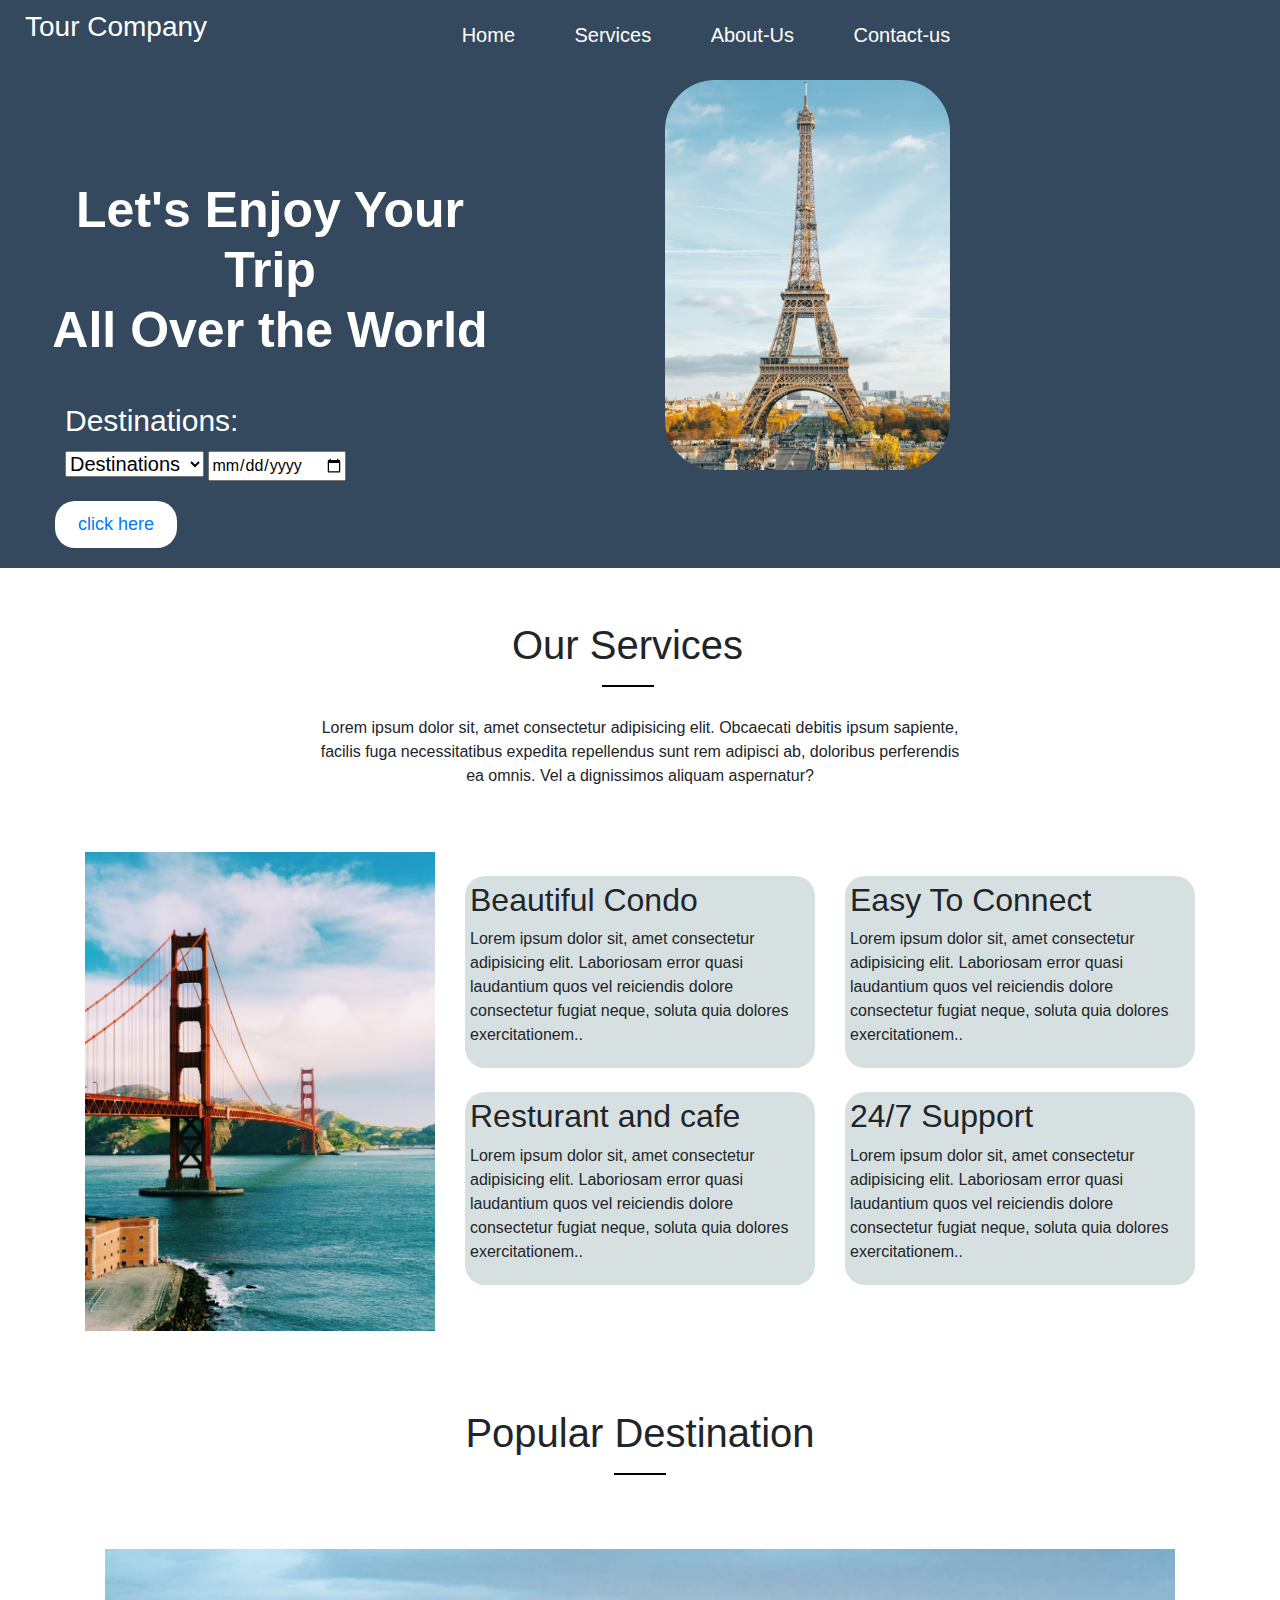
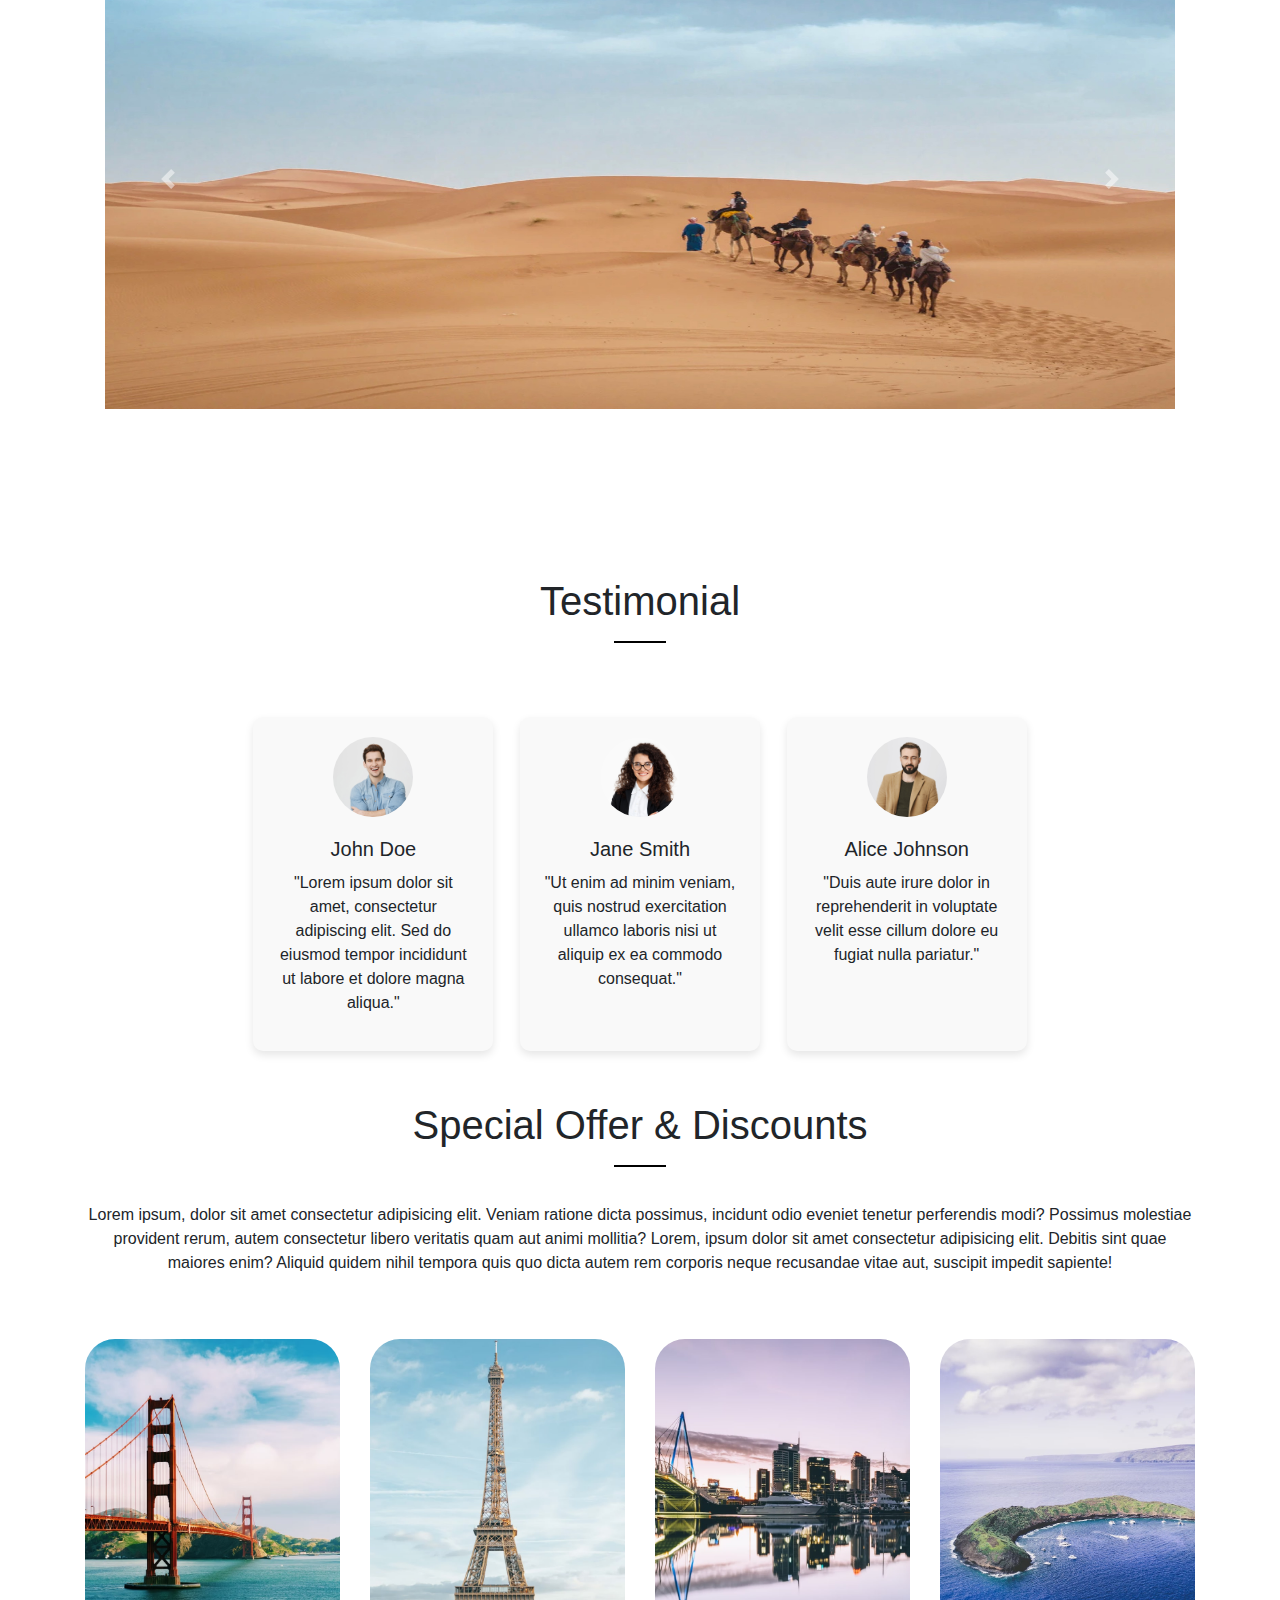
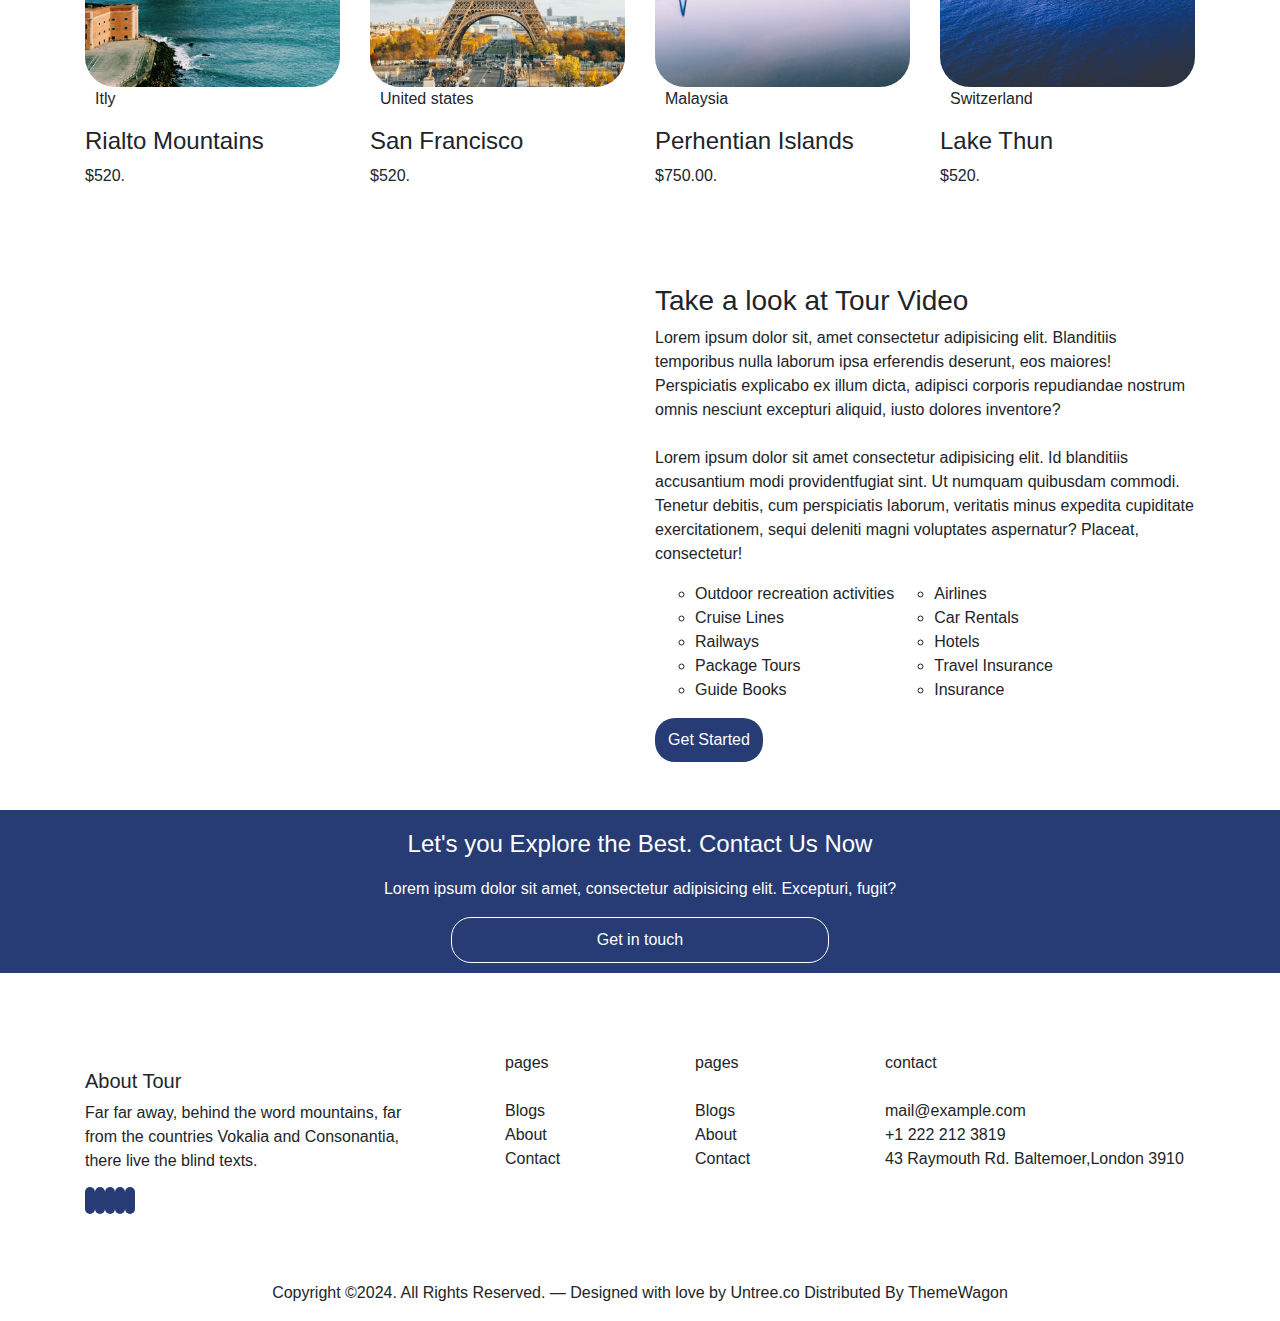
==== index.html @ 167f2012 "add new flies" ====
<!DOCTYPE html>
<html lang="en">
<head>
    <meta charset="UTF-8">
    <meta name="viewport" content="width=device-width, initial-scale=1.0">
    <link rel="stylesheet" href="https://cdnjs.cloudflare.com/ajax/libs/font-awesome/6.5.1/css/all.min.css" integrity="sha512-DTOQO9RWCH3ppGqcWaEA1BIZOC6xxalwEsw9c2QQeAIftl+Vegovlnee1c9QX4TctnWMn13TZye+giMm8e2LwA==" crossorigin="anonymous" referrerpolicy="no-referrer"/>
    <link rel="stylesheet" href="https://cdn.jsdelivr.net/npm/bootstrap@4.4.1/dist/css/bootstrap.min.css" integrity="sha384-Vkoo8x4CGsO3+Hhxv8T/Q5PaXtkKtu6ug5TOeNV6gBiFeWPGFN9MuhOf23Q9Ifjh" crossorigin="anonymous">
    <link rel="stylesheet" href="./style.css">
    <title>Tour Website</title>
</head>
<body>
 
    <div class="container-fluid" id="header">
        <div class="row">
            <div class="col-md-4"><h3 id="logo"><a href="./index.html">Tour Company</a></h3></div>
            <div class="col-md-8" id="sidemenu">
                <ul id="menu" >
                    <li><a href="./index.html">Home</a></li>
                    <li><a href="./services.html">Services</a></li>
                    <li><a href="./about-us.html">About-Us</a></li>
                    <li><a href="./contact-us.html">Contact-us</a></li>
                    <i class="fa-solid fa-xmark" onclick="closemenu()"></i>
                    
                </ul>
                <i class="fa-solid fa-bars" onclick="openmenu()"></i>
            </div>
        </div>
        <div class="row">
            <div class="col-md-6"> <h1 class="hero-text"><b>Let's Enjoy Your Trip <br> All Over the World</b></h1>
                <div class="select-text">   
              <label for="text">Destinations:</label> <br>
            <select id="place" name="place" size="1">
                <option value="Destinations">Destinations</option>
                <option value="United states">United states</option>
                <option value="Japan">Japan</option>
                <option value="Thailand">Thailand</option>
                <option value="China">China</option>
            </select> 
            <input type="date">
        </div>

      <button class="click-here"><a href="">click here</a></button>
            </div>
            <div class="col-md-6">
              <div class="img-hero"><img src="./images/hero-slider-2.jpg" alt="" width="50%"></div>
            </div>
        </div>
    </div>
    <!-- !!!...Html code for our services portion....!!! -->
    <div class="container mt-5">
        <div class="row mt-5 ">
            <div class="col-12"><h1 class="heading-services">Our Services <hr > </h1> </div>
        </div>
        <div class="row">
            <div class="col-12 para-services">
                <p>Lorem ipsum dolor sit, amet consectetur adipisicing elit. Obcaecati debitis ipsum sapiente, <br> facilis fuga necessitatibus expedita repellendus sunt rem adipisci ab, doloribus perferendis <br> ea omnis. Vel a dignissimos aliquam aspernatur?</p>
            </div>
        </div>
        <div class="row mt-5">
            <div class="col-md-4">
                <img src="./images/hero-slider-1.jpg" alt="" width="100%">
            </div>
            <div class="col-lg-4 col-md-4 ">
                <div id="box-services"  class="mt-4">
                    <i class="fa-solid fa-house"></i>
                    <h2>Beautiful Condo</h2>
                    <p class="box-para">Lorem ipsum dolor sit, amet consectetur adipisicing elit. Laboriosam error quasi laudantium quos vel reiciendis dolore consectetur fugiat neque, soluta quia dolores exercitationem..</p>
                </div>
                <div id="box-services" class="mt-4">
                    <i class="fa-solid fa-utensils"></i>
                    <h2>Resturant and cafe</h2>
                    <p class="box-para">Lorem ipsum dolor sit, amet consectetur adipisicing elit. Laboriosam error quasi laudantium quos vel reiciendis dolore consectetur fugiat neque, soluta quia dolores exercitationem..</p>
                </div>
               
            </div>
            <div class="col-lg-4 col-sm-2">
                <div id="box-services" class="mt-4">
                    <i class="fa-solid fa-envelope-open-text"></i>
                    <h2>Easy To Connect</h2>
                    <p class="box-para">Lorem ipsum dolor sit, amet consectetur adipisicing elit. Laboriosam error quasi laudantium quos vel reiciendis dolore consectetur fugiat neque, soluta quia dolores exercitationem..</p>
                </div>
                <div id="box-services" class="mt-4">
                    <i class="fa-solid fa-phone-volume"></i>
                    <h2>24/7 Support</h2>
                    <p class="box-para">Lorem ipsum dolor sit, amet consectetur adipisicing elit. Laboriosam error quasi laudantium quos vel reiciendis dolore consectetur fugiat neque, soluta quia dolores exercitationem..</p>
                </div>
            </div>
        </div>
    </div>
    <div class="container mt-5">
        <div class="row">
            <div class="col-12"><h1 id="destination-head"> Popular Destination <hr></h1></div>
        </div>
    </div>
    <div class="container">
        <div class="row " >
            <div class="col-md-12">
                <div id="carouselExampleControls" class="carousel slide" data-ride="carousel">
                    <div class="carousel-inner">
                      <div class="carousel-item active">
                        <img class="d-block w-100" src="./images/slider-1.jpg" alt="First slide">
                      </div>
                      <div class="carousel-item">
                        <img class="d-block w-100 " src="./images/slider-2.jpg" alt="Second slide">
                      </div>
                      <div class="carousel-item">
                        <img class="d-block  w-100" src="./images/slider-3.jpg" alt="Third slide">
                      </div>
                      <div class="carousel-item">
                        <img class="d-block  w-100" src="./images/slider-4.jpg" alt="fourth slide">
                      </div>
                      <div class="carousel-item">
                        <img class="d-block w-100" src="./images/slider-5.jpg" alt="fifth slide">
                      </div>
                      <a class="carousel-control-prev" href="#carouselExampleControls" role="button" data-slide="prev">
                        <span class="carousel-control-prev-icon" aria-hidden="true"></span>
                        <span class="sr-only">Previous</span>
                      </a>
                      <a class="carousel-control-next" href="#carouselExampleControls" role="button" data-slide="next">
                        <span class="carousel-control-next-icon" aria-hidden="true"></span>
                        <span class="sr-only">Next</span>
                      </a>
                    </div>
                   
                </div>
            </div>
        </div>
   </div>
        <!-- </div>
    </div> -->


    <div class="container mt-5">
        <div class="row">
            <h1 class="col-md-12 testimonial-head">Testimonial <hr></h1>
           
        </div>
    </div>
    <div class="container">
        <div class="row">
            <div class="col-md-12">
                <div class="testimonials">
                    <div class="testimonial">
                      <img src="./images/person_1.jpg" alt="Testimonial 1">
                      <h3>John Doe</h3>
                      <p>"Lorem ipsum dolor sit amet, consectetur adipiscing elit. Sed do eiusmod tempor incididunt ut labore et dolore magna aliqua."</p>
                    </div>
                    <div class="testimonial">
                      <img src="./images/person_2.jpg" alt="Testimonial 2">
                      <h3>Jane Smith</h3>
                      <p>"Ut enim ad minim veniam, quis nostrud exercitation ullamco laboris nisi ut aliquip ex ea commodo consequat."</p>
                    </div>
                    <div class="testimonial">
                      <img src="./images/person_3.jpg" alt="Testimonial 3">
                      <h3>Alice Johnson</h3>
                      <p>"Duis aute irure dolor in reprehenderit in voluptate velit esse cillum dolore eu fugiat nulla pariatur."</p>
                    </div>
                  </div>
            </div>
        </div>
    </div>
    <div class="container">
        <div class="row">
            <div class="col-md-12"><h1 class="special-head">Special Offer & Discounts <hr></h1></div>
           
        </div>
       <div class="row">
        <div class=" col-md-12 special-text">
            <p>Lorem ipsum, dolor sit amet consectetur adipisicing elit. Veniam ratione dicta possimus, incidunt odio eveniet tenetur perferendis modi? Possimus molestiae provident rerum, autem consectetur libero veritatis quam aut animi mollitia? Lorem, ipsum dolor sit amet consectetur adipisicing elit. Debitis sint quae maiores enim? Aliquid quidem nihil tempora quis quo dicta autem rem corporis neque recusandae vitae aut, suscipit impedit sapiente!</p>
        </div>
       </div>


       <div class="row">
        <div class="col-md-3 discount-img mt-5">
            <img src="./images/hero-slider-1.jpg" alt="">
            <div class="d-flex">
                <div class="icons"><i class="fa-solid fa-location-dot"></i> </div>
            <p class="Itly">Itly</p>
            </div>
            <h4>Rialto Mountains</h4>
            <div class="price">$520.</div>
        </div>
        <div class="col-md-3 discount-img mt-5">
            <img src="./images/hero-slider-2.jpg" alt="">
            <div class="d-flex">
                <div class="icons"><i class="fa-solid fa-location-dot"></i> </div>
            <p class="Itly">United states</p>
            </div>
            <h4>San Francisco</h4>
            <div class="price">$520.</div>
        </div>
        <div class="col-md-3 discount-img mt-5">
            <img src="./images/hero-slider-3.jpg" alt="">
            <div class="d-flex">
                <div class="icons"><i class="fa-solid fa-location-dot"></i> </div>
            <p class="Itly"> Malaysia</p>
            </div>
            <h4>Perhentian Islands</h4>
            <div class="price">$750.00.</div>
        </div>
        <div class="col-md-3 discount-img mt-5">
            <img src="./images/hero-slider-4.jpg" alt="">
            <div class="d-flex">
                <div class="icons"><i class="fa-solid fa-location-dot"></i> </div>
            <p class="Itly">Switzerland</p>
            </div>
            <h4>Lake Thun</h4>
            <div class="price">$520.</div>
        </div>
       </div>
    </div>
    <!-- Use iframe here and add video from youtube -->


    <div class="container mt-5">
        <div class="row">
            <div class="col-md-6 mt-5">
                <iframe width="510" height="400" src="https://www.youtube.com/embed/jx-Cfk0lUIk?si=KbfFfalTNOM9_Hll" title="YouTube video player" frameborder="0" allow="accelerometer; autoplay; clipboard-write; encrypted-media; gyroscope; picture-in-picture; web-share" allowfullscreen></iframe>
            </div>
            <div class="col-md-6 mt-5">
                <h3 class="tour-video">Take a look at Tour Video</h3>
                <p class="tour-paragraph">Lorem ipsum dolor sit, amet consectetur adipisicing elit. Blanditiis temporibus nulla laborum ipsa erferendis deserunt, eos maiores! Perspiciatis explicabo ex illum dicta, adipisci corporis repudiandae nostrum omnis nesciunt excepturi aliquid, iusto dolores inventore? <br>
                    <br>
                Lorem ipsum dolor sit amet consectetur adipisicing elit. Id blanditiis accusantium modi providentfugiat sint. Ut numquam quibusdam commodi. Tenetur debitis, cum perspiciatis laborum, veritatis minus expedita cupiditate exercitationem, sequi deleniti magni voluptates aspernatur? Placeat, consectetur!
                
                </p>
               <div class="d-flex">
                <ul class="tour-list">
                    <li>Outdoor recreation activities</li>
                    <li>Cruise Lines</li>
                    <li>Railways</li>
                    <li>Package Tours</li>
                    <li>Guide Books</li>
                </ul>
                <ul class="tour-list">
                    <li>Airlines</li>
                    <li>Car Rentals</li>
                    <li>Hotels</li>
                    <li>Travel Insurance</li>
                    <li>Insurance</li>
                </ul>
               </div>
                <button class="tour-button">Get Started</button>

            </div>
        </div>
    </div>
    <!-- <div class="container-fluid mt-5">
        <div class="row  explor-best">
            <div class="col-lg-12  contact-us-now">
              <div>  <h4 class="best-head">Lets you Explore the Best. Contact Us Now</h4></div>
               <div> <p class="best-para">Lorem ipsum dolor sit amet, consectetur adipisicing elit. Excepturi, fugit?</p></div>
                <button class="button-touch">Get in touch</button>
                <div> <button type="button" class="btn btn-secondary">Get in touch</button></div>
               
              
            </div>
           
           
        </div>
    </div> -->
    <div class="container-fluid mt-5">
        <div class="row explor-best">
            <div class="col-lg-12 contact-us-now">
                <div class="best-head">
                    <h4 >Let's you Explore the Best. Contact Us Now</h4>
                </div>
                <div class="best-para">
                    <p >Lorem ipsum dolor sit amet, consectetur adipisicing elit. Excepturi, fugit?</p>
                </div>
                <div >
                    <button type="button" class="btn btn-secondary">Get in touch</button>
                </div>
            </div>
        </div>
    </div>
    


    <div class="container mt-5">
        <div class="row">
            <div class="col-md-4 mt-5"><h5>About Tour</h5>
            <P>Far far away, behind the word mountains, far from the countries Vokalia and Consonantia, there live the blind texts.</P>
            <div class="font-awesome-icons">
                <i class="fa-brands fa-twitter"></i>
                <i class="fa-brands fa-instagram"></i>
                <i class="fa-brands fa-facebook"></i>
                <i class="fa-brands fa-linkedin"></i>
                <i class="fa-brands fa-google"></i>
            </div>
        </div>


            <div class="col-md-2">
                <ul class="footer-list-all">
                    <li>pages</li> <br> 
                    <li>Blogs</li>
                    <li>About</li>
                    <li>Contact</li>
                </ul>
            </div>
            
            <div class="col-md-2">
                <ul class="footer-list-all">
                    <li>pages</li> <br> 
                    <li>Blogs</li>
                    <li>About</li>
                    <li>Contact</li>
                </ul>
            </div>
            <div class="col-md-4">
                <ul class="footer-list-all">
                    <li>  contact</li> <br>
                    <li> <i class="fa-regular fa-envelope"></i> mail@example.com</li>
                    <li> <i class="fa-solid fa-phone"></i> +1 222 212 3819</li>
                    <li> <i class="fa-solid fa-location-dot"></i> 43 Raymouth Rd. Baltemoer,London 3910</li>
                    
                </ul>
            </div>
        </div>

        <div class="row mt-5">
            <div class="col-12">
                <p class="last-footer-para">Copyright ©2024. All Rights Reserved. — Designed with love by Untree.co Distributed By ThemeWagon</p>
            </div>
        </div>
    </div>






    <script>
        var sidemenu=document.getElementById("sidemenu");
        function openmenu(){
            sidemenu.style.right="0";
    
        }
        function closemenu(){
            sidemenu.style.right="-200px";
    
        }
    </script>

</body>
</html>
    <!-- <script src="https://code.jquery.com/jquery-3.4.1.slim.min.js" integrity="sha384-J6qa4849blE2+poT4WnyKhv5vZF5SrPo0iEjwBvKU7imGFAV0wwj1yYfoRSJoZ+n" crossorigin="anonymous"></script> -->
    <!-- <script src="https://cdn.jsdelivr.net/npm/popper.js@1.16.0/dist/umd/popper.min.js" integrity="sha384-Q6E9RHvbIyZFJoft+2mJbHaEWldlvI9IOYy5n3zV9zzTtmI3UksdQRVvoxMfooAo" crossorigin="anonymous"></script> -->
    <!-- <script src="https://cdn.jsdelivr.net/npm/bootstrap@4.4.1/dist/js/bootstrap.min.js" integrity="sha384-wfSDF2E50Y2D1uUdj0O3uMBJnjuUD4Ih7YwaYd1iqfktj0Uod8GCExl3Og8ifwB6" crossorigin="anonymous"></script> -->
---- style.css ----
#header{
    background-color: #34495e;
    color:  white;
    width: 100%;
    
}
#logo {
    padding: 10px;
}
#logo a{
    text-decoration: none;
    color: white;
   
}
.click-here{
    padding: 10px;
    width: 20%;
    margin: 20px 40px;
    border: none;
    border-radius: 20px;
    background-color: white;
    color: black;
   
}
.click-here a{
    text-decoration: none;
    font-size: 18px;
    
}

#menu{
    list-style: none;
    margin: 0;
    padding: 0;
}
#menu li{
    display: inline-block;
    
}
#menu li a{
    color: white;
    padding:20px 20px;
    display:block;
    font-size: 20px;
    margin-right:15px;
    transition: 0.5;
   
    text-decoration:none;
   
} 
#menu li a:hover{
    /* background-color: white; */
    /* color: black; */
  
    border-radius: 10px;
    
    
}
#menu li {
    transition: transform 0.3s ease;
}

#menu li:hover {
    transform: translateY(-10px); /* Adjust the distance of the translation as needed */
    line-height: 1px solid #4343c0;
    text-decoration: underline;
}

.hero-text{
    text-align: center;
    justify-content: center;
    text-align: center;
    margin-top: 100px;
    font-size: 50px;
    margin-right: 100px;
    padding: 10px ;
}
.img-hero img{
    border-radius: 60px;
    padding: 10px;
}
h3  .select option {
    margin-left: 20px;

}
.select-text label{
    margin-left: 50px;
    padding-top: 20px;
    font-size: 30px;
    
}
select{
    margin-left: 50px;
    font-size: 20px;

}
/* !!... services styling...!! */
.heading-services{
    text-align: center;
    padding: 20px;
   

}
hr{
    width: 50px;
    border: 1px solid black;
}
.para-services p {
    text-align: center;
}
#box-services{
    background-color: #d7e0e0;
    border-radius: 20px;
    padding: 5px;
}
.fa-house{
    font-size: 30px;

}
.fa-envelope-open-text{
    font-size: 30px;

}
.fa-phone-volume{
    font-size: 30px;

}
.fa-utensils{
    font-size: 30px;

}
/* .... This styling is for popular destination */
#destination-head{
    text-align: center;
    padding: 30px;
}
.carousel-item img{
    border-radius: 20px;
    padding: 20px;
    height: 500px;
}
 /* CSS for Testimonials Section */
 .testimonials {
    display: flex;
    justify-content: space-around;
    margin: 50px auto;
    max-width: 800px;
}
.testimonial {
    text-align: center;
    padding: 20px;
    background-color: #f9f9f9;
    border-radius: 10px;
    box-shadow: 0 4px 8px rgba(0, 0, 0, 0.1);
    width: 30%;
}
.testimonial img {
    width: 80px;
    border-radius: 50%;
    margin-bottom: 20px;
}

.testimonial h3 {
    font-size: 20px;
    margin-bottom: 10px;
}

.testimonial p{
    font-size: 16px;
    line-height: 1.5;
}
.testimonial-head{
    
    text-align: center;
    margin-top: 100px;

}
/* special discount styling */
.special-head{
    text-align: center;
}
.special-text p{
    text-align: center;
    margin-top: 20px;
}
.discount-img img{
    width: 100%;
    border-radius:30px ;
    transition: 0.5s;
    
}
.discount-img img:hover{
    background:#5d5dfe;
    
    transform: translateY(-10px);
}
.Itly{
    margin-left: 10px;
}
.tour-list li {
    list-style-type: circle;   
}
.tour-button{
    padding: 10px;
    width: 20%;
    border: none;
    border-radius: 20px;
    background-color:#273c75;
    color: white;

}
.contact-us-now{
    background-color: #273c75;
    color: white;
    padding: 10px;
    width: 100%;
}


.btn-secondary{
    padding: 10px;
    width: 30%;
    border: 1px solid white;
    border-radius: 20px;
    background-color: #273c75;
    color: white;
    margin-left: 35%;

}
.btn-secondary:hover{
    color: black;
    background-color: white;
}
.best-head{
    padding: 10px;
    text-align: center;
}
.best-para{
    text-align: center;

}
.font-awesome-icons i{
    padding: 5px;
    color: white;
    border-radius: 20px;
    cursor: pointer;
    background-color: #273c75;
}
.last-footer-para{
    text-align: center;
    margin-top: 20px;
}
.footer-list-all{
    list-style: none;
    margin-top: 30px;
}
/* This styling is for services */
.our-services{
    padding: 10px;
    text-align: center;
    font-style: italic;
    font-size: 50px;
    margin-top: 35px;
}
.paragraph-services{
    text-align: center;
    padding: 10px;
}
.services-all-images img{
    width: 100%;
    border-radius: 20px;

}
.heading-services{
    padding: 5px;
    margin-right: 25px;
    /* margin: 0; */
}
.paragrph-servic{
    
    margin-left: 10px;
}
.icns{
    font-size: 35px;
    padding: 10px;
}
/* about us styling */
.imeg-of-about img{
    width: 100%;
    margin-top: 60px;
    border-radius: 30px;

}
/* this is team styling */
.team{
    text-align: center;
    font-style: italic;
    margin-top: 100px;
}
.peee{
    text-align: center;
    padding: 10px;
}
.team-person1 img{
    width: 100%;
    margin-top: 100px;
    border-radius: 30px;

}

 /* CSS for Contact Form */
 .contact-form {
    max-width: 400px;
    margin: 50px auto;
    padding: 20px;
    border: 1px solid #ccc;
    border-radius: 5px;
    background-color: #f9f9f9;
  }

  .contact-form label {
    display: block;
    margin-bottom: 5px;
    font-weight: bold;
  }

  .contact-form input[type="text"],
  .contact-form input[type="email"],
  .contact-form textarea {
    width: 100%;
    padding: 8px;
    margin-bottom: 10px;
    border: 1px solid #ccc;
    border-radius: 3px;
    box-sizing: border-box;
  }

  .contact-form textarea {
    height: 100px;
  }

  .contact-form input[type="Send Message"] {
    background-color: #273c75;
    color: white;
    padding: 10px 20px;
    text-align: center;
    border: none;
    width: 50%;
  
    border-radius: 30px;
    cursor: pointer;
  }

 
.ICONS i{
    padding: 20px;
    font-size:40px;
    cursor: pointer;
   
    
}
.contact-info{
    padding: 10px;
}
.contact-info p{
    padding: 15px;
    margin-top: 15px;
    
}
.fa-xmark{
    display: none;
}
.fa-bars{
    display: none;

}


/* .............small-screeen.................. */
@media only screen and (max-width:600px){
    .fa-xmark{
        display: block;
        font-size: 25px;
    }
    .fa-bars{
        display: block;
        font-size: 25px;

    }
    #menu ul{
        background: #ff004f;
        position: fixed;
        top: 0;
        right: -200px;
        width: 200px;
        height: 100vh;
        padding-top:50px;
        z-index: 2;
        transition: right 0.5s;
    }
    #menuul li{
        display: block;
        margin: 25px;

    }
    #menu ul .fa-xmark{
        position: absolute;
        top: 25px;
        left: 25px;
        cursor: pointer;
    }
    #menu ul.fa-bars{
        position: absolute;
        top: 25px;
        left: 25px;
        cursor: pointer;
     }


}
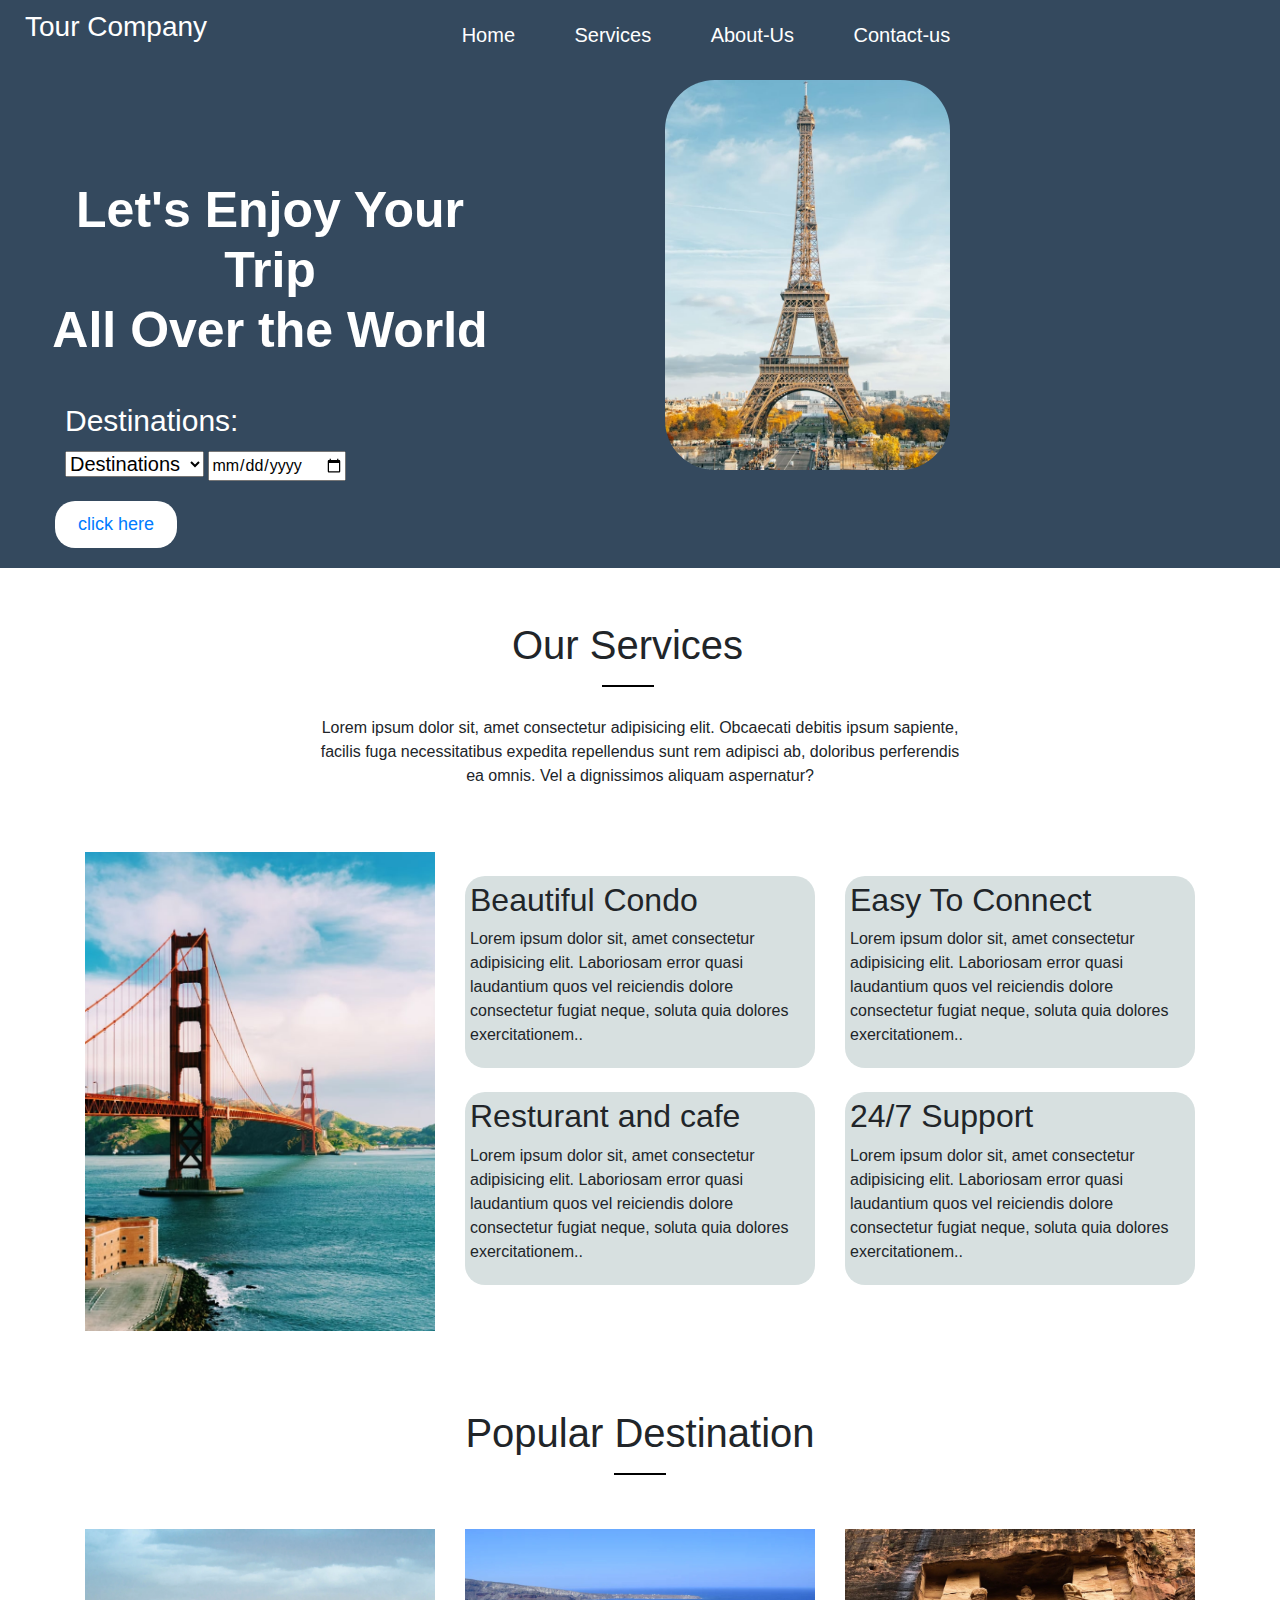
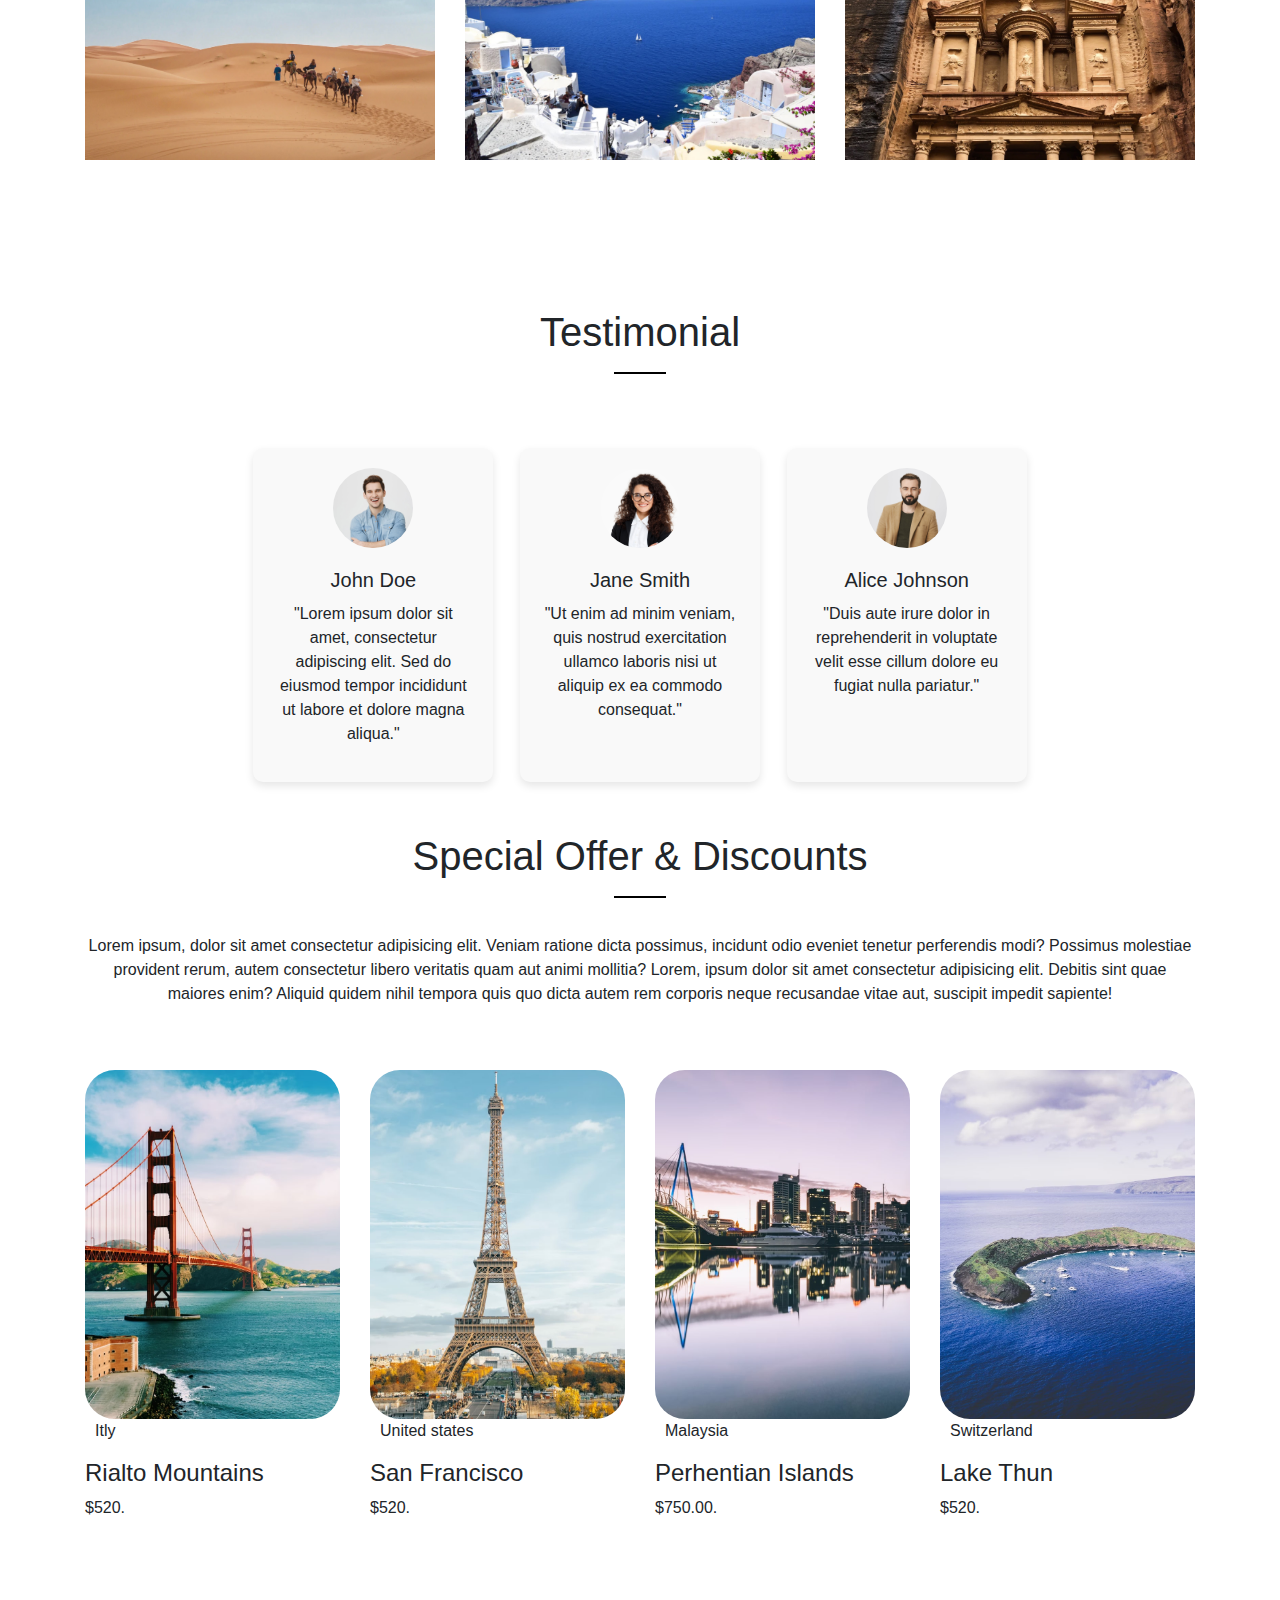
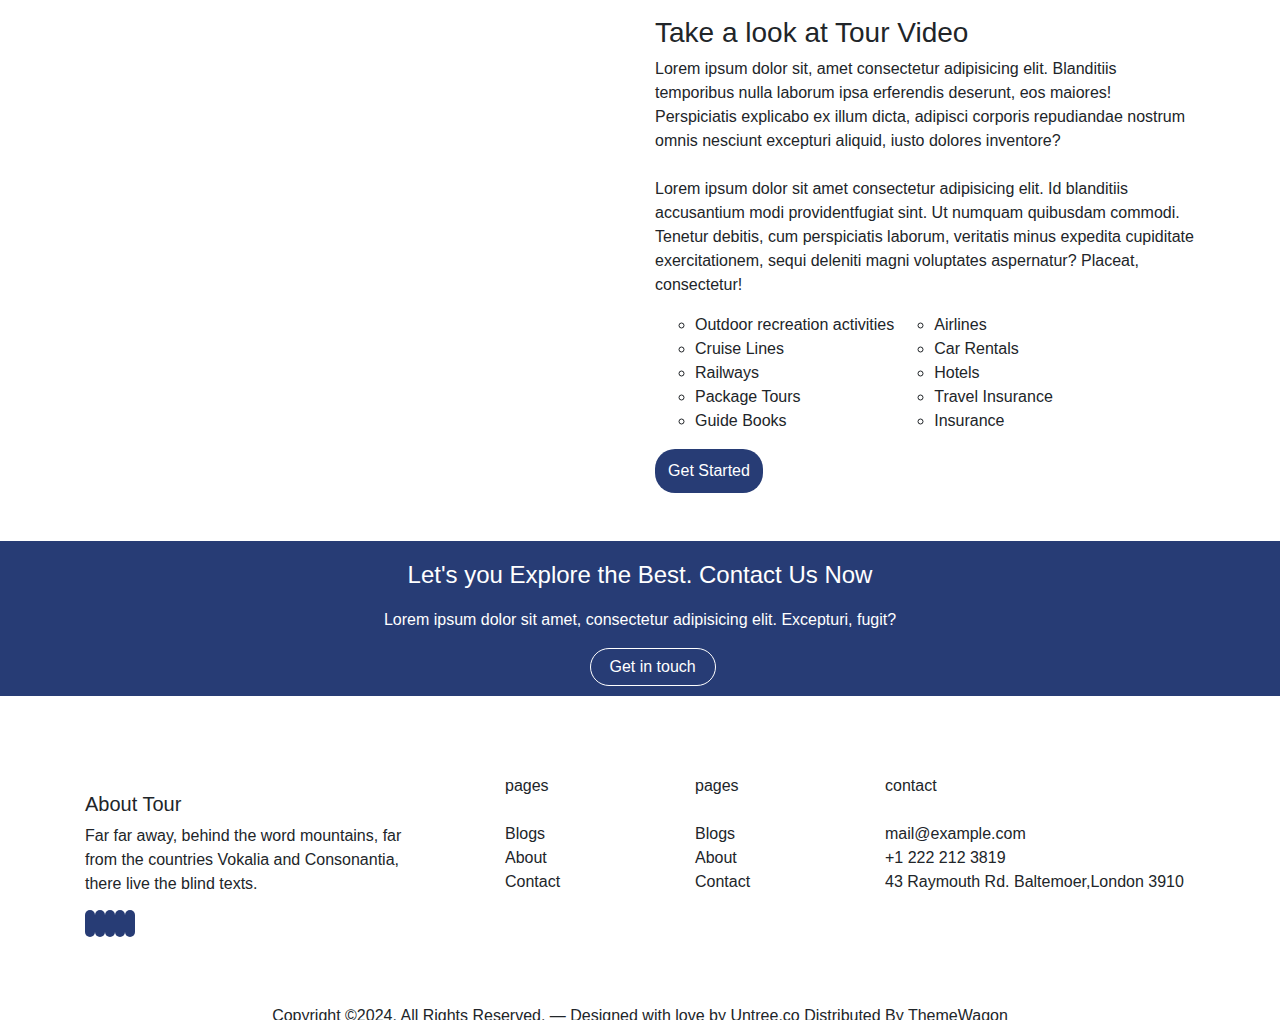
==== commit 0b9a7b77: "new-updates" ====
--- a/index.html
+++ b/index.html
@@ -89,45 +89,25 @@
     </div>
     <div class="container mt-5">
         <div class="row">
-            <div class="col-12"><h1 id="destination-head"> Popular Destination <hr></h1></div>
-        </div>
-    </div>
+            <div class="col-12">
+                <h1 id="destination-head"> Popular Destination <hr></h1>
+            </div>
+        </div>
+    </div>
+    
     <div class="container">
-        <div class="row " >
-            <div class="col-md-12">
-                <div id="carouselExampleControls" class="carousel slide" data-ride="carousel">
-                    <div class="carousel-inner">
-                      <div class="carousel-item active">
-                        <img class="d-block w-100" src="./images/slider-1.jpg" alt="First slide">
-                      </div>
-                      <div class="carousel-item">
-                        <img class="d-block w-100 " src="./images/slider-2.jpg" alt="Second slide">
-                      </div>
-                      <div class="carousel-item">
-                        <img class="d-block  w-100" src="./images/slider-3.jpg" alt="Third slide">
-                      </div>
-                      <div class="carousel-item">
-                        <img class="d-block  w-100" src="./images/slider-4.jpg" alt="fourth slide">
-                      </div>
-                      <div class="carousel-item">
-                        <img class="d-block w-100" src="./images/slider-5.jpg" alt="fifth slide">
-                      </div>
-                      <a class="carousel-control-prev" href="#carouselExampleControls" role="button" data-slide="prev">
-                        <span class="carousel-control-prev-icon" aria-hidden="true"></span>
-                        <span class="sr-only">Previous</span>
-                      </a>
-                      <a class="carousel-control-next" href="#carouselExampleControls" role="button" data-slide="next">
-                        <span class="carousel-control-next-icon" aria-hidden="true"></span>
-                        <span class="sr-only">Next</span>
-                      </a>
-                    </div>
-                   
-                </div>
-            </div>
-        </div>
-   </div>
-        <!-- </div>
-    </div> -->
+        <div class="row">
+          <div class="col-md-4">
+            <img class="img-fluid" src="./images/slider-1.jpg" alt="First slide">
+          </div>
+          <div class="col-md-4">
+            <img class="img-fluid" src="./images/slider-2.jpg" alt="Second slide">
+          </div>
+          <div class="col-md-4">
+            <img class="img-fluid" src="./images/slider-3.jpg" alt="Third slide">
+          </div>
+          </div>
+      </div>
 
 
     <div class="container mt-5">
@@ -246,20 +226,7 @@
             </div>
         </div>
     </div>
-    <!-- <div class="container-fluid mt-5">
-        <div class="row  explor-best">
-            <div class="col-lg-12  contact-us-now">
-              <div>  <h4 class="best-head">Lets you Explore the Best. Contact Us Now</h4></div>
-               <div> <p class="best-para">Lorem ipsum dolor sit amet, consectetur adipisicing elit. Excepturi, fugit?</p></div>
-                <button class="button-touch">Get in touch</button>
-                <div> <button type="button" class="btn btn-secondary">Get in touch</button></div>
-               
-              
-            </div>
-           
-           
-        </div>
-    </div> -->
+  
     <div class="container-fluid mt-5">
         <div class="row explor-best">
             <div class="col-lg-12 contact-us-now">
--- a/style.css
+++ b/style.css
@@ -43,27 +43,15 @@
     display:block;
     font-size: 20px;
     margin-right:15px;
-    transition: 0.5;
-   
-    text-decoration:none;
-   
+    transition: 0.5; 
+    text-decoration:none; 
 } 
-#menu li a:hover{
-    /* background-color: white; */
-    /* color: black; */
+
+#menu li:hover {
   
-    border-radius: 10px;
-    
-    
-}
-#menu li {
-    transition: transform 0.3s ease;
-}
-
-#menu li:hover {
-    transform: translateY(-10px); /* Adjust the distance of the translation as needed */
     line-height: 1px solid #4343c0;
     text-decoration: underline;
+    
 }
 
 .hero-text{
@@ -134,11 +122,14 @@
     text-align: center;
     padding: 30px;
 }
-.carousel-item img{
+/* .carousel-item img{
     border-radius: 20px;
     padding: 20px;
     height: 500px;
 }
+#carouselExampleControls{
+    grid: inherit;
+} */
  /* CSS for Testimonials Section */
  .testimonials {
     display: flex;
@@ -218,14 +209,13 @@
 
 
 .btn-secondary{
-    padding: 10px;
-    width: 30%;
+    padding: 6px;
+    width:  10%;
     border: 1px solid white;
     border-radius: 20px;
     background-color: #273c75;
     color: white;
-    margin-left: 35%;
-
+    margin-left: 46%;
 }
 .btn-secondary:hover{
     color: black;
